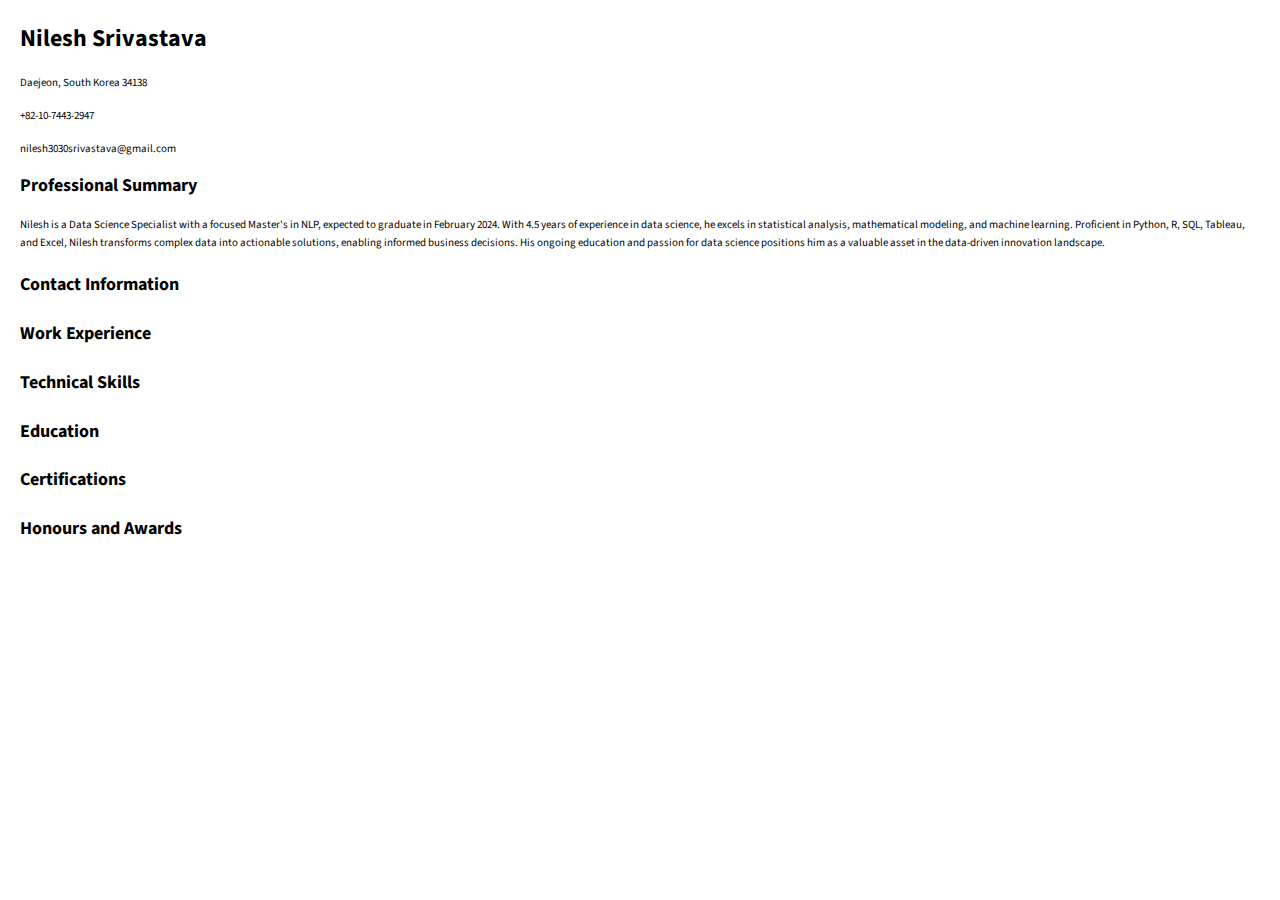
==== index.html @ df59e517 "Comitting the 1st draft" ====
<!DOCTYPE html>
<html lang="en">
<head>
    <meta charset="UTF-8">
    <meta name="viewport" content="width=device-width, initial-scale=1.0">
    <title>About Me - Nilesh Srivastava</title>
    <link href="https://fonts.googleapis.com/css?family=Source+Sans+Pro&display=swap" rel="stylesheet">
    <style>
        body {
            font-family: 'Source Sans Pro', sans-serif;
            font-size: 11px;
            line-height: 1.6;
            margin: 20px;
        }

        h1 {
            font-size: 24px;
        }

        h2 {
            font-size: 18px;
        }

        p {
            margin-bottom: 15px;
        }

        .contact-info {
            margin-top: 20px;
        }

        .work-experience {
            margin-top: 20px;
        }

        .technical-skills {
            margin-top: 20px;
        }

        .education {
            margin-top: 20px;
        }

        .certifications {
            margin-top: 20px;
        }

        .honours-awards {
            margin-top: 20px;
        }
    </style>
</head>
<body>
    <h1>Nilesh Srivastava</h1>
    <p>Daejeon, South Korea 34138</p>
    <p>+82-10-7443-2947</p>
    <p>nilesh3030srivastava@gmail.com</p>

    <h2>Professional Summary</h2>
    <p>Nilesh is a Data Science Specialist with a focused Master's in NLP, expected to graduate in February 2024. With 4.5 years of experience in data science, he excels in statistical analysis, mathematical modeling, and machine learning. Proficient in Python, R, SQL, Tableau, and Excel, Nilesh transforms complex data into actionable solutions, enabling informed business decisions. His ongoing education and passion for data science positions him as a valuable asset in the data-driven innovation landscape.</p>

    <div class="contact-info">
        <h2>Contact Information</h2>
        <!-- Add your contact information here -->
    </div>

    <div class="work-experience">
        <h2>Work Experience</h2>
        <!-- Add your work experience details here -->
    </div>

    <div class="technical-skills">
        <h2>Technical Skills</h2>
        <!-- Add your technical skills here -->
    </div>

    <div class="education">
        <h2>Education</h2>
        <!-- Add your education details here -->
    </div>

    <div class="certifications">
        <h2>Certifications</h2>
        <!-- Add your certifications here -->
    </div>

    <div class="honours-awards">
        <h2>Honours and Awards</h2>
        <!-- Add your honours and awards here -->
    </div>
</body>
</html>
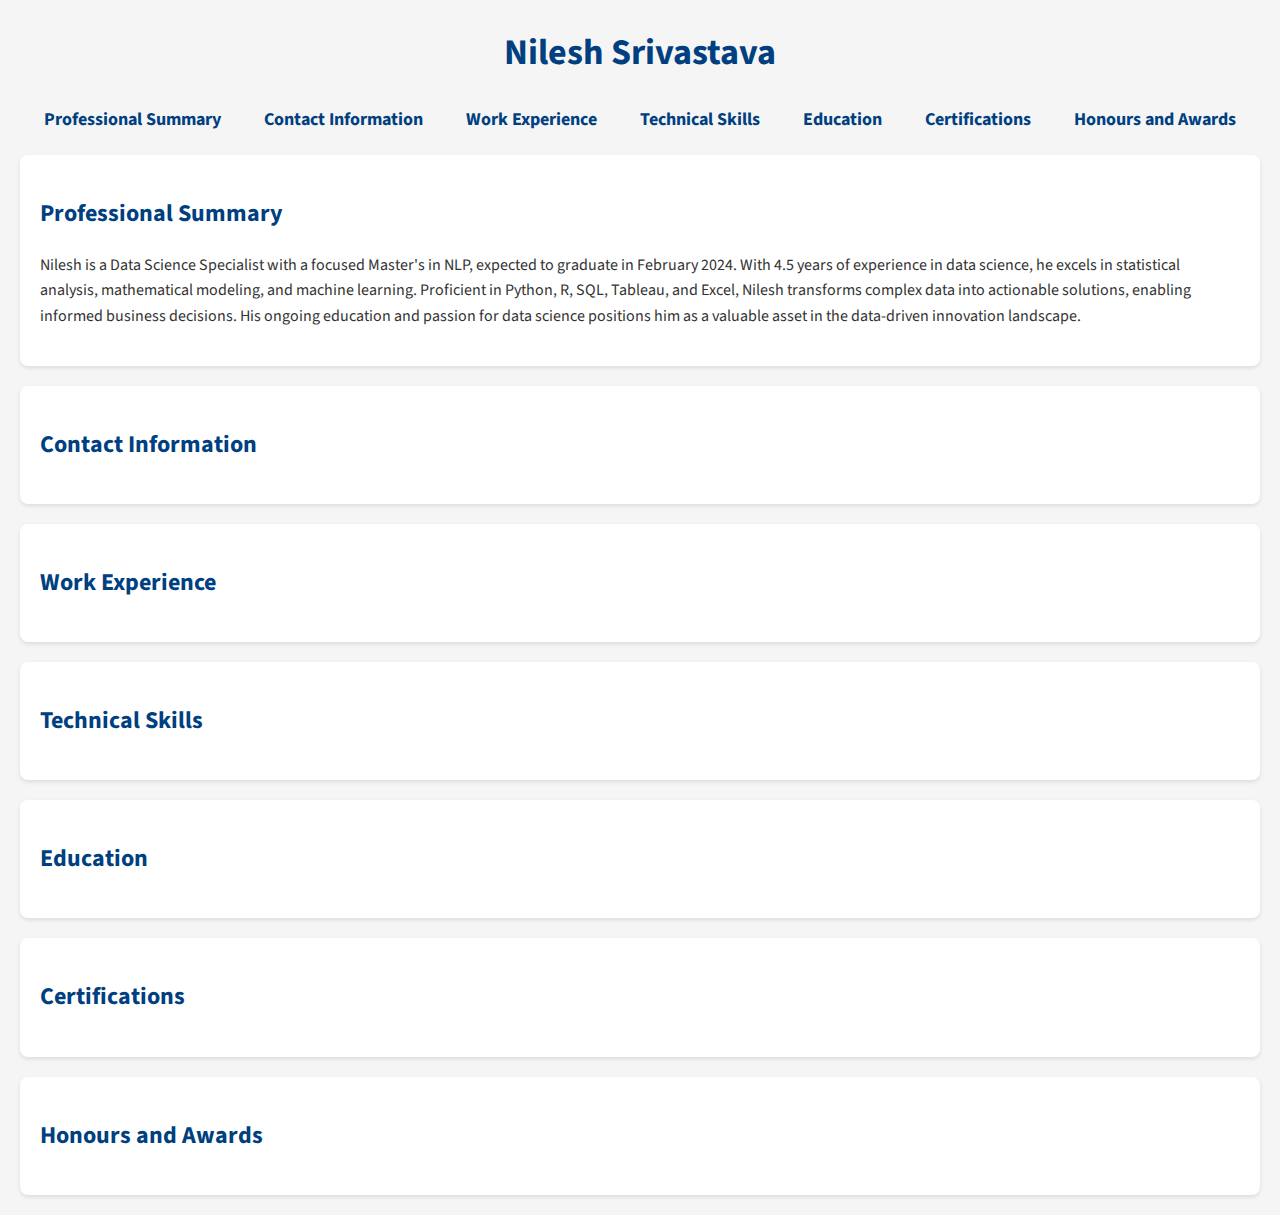
==== commit 813101b5: "Update index.html" ====
--- a/index.html
+++ b/index.html
@@ -8,85 +8,95 @@
     <style>
         body {
             font-family: 'Source Sans Pro', sans-serif;
-            font-size: 11px;
+            font-size: 16px;
             line-height: 1.6;
             margin: 20px;
+            background-color: #f5f5f5;
+            color: #333;
         }
 
         h1 {
-            font-size: 24px;
+            font-size: 36px;
+            color: #004080;
+            text-align: center;
+        }
+
+        nav {
+            margin-top: 20px;
+            text-align: center;
+        }
+
+        nav a {
+            text-decoration: none;
+            color: #004080;
+            margin: 0 20px;
+            font-size: 18px;
+            font-weight: bold;
+        }
+
+        nav a:hover {
+            color: #007acc;
+        }
+
+        section {
+            margin-top: 20px;
+            background-color: #fff;
+            padding: 20px;
+            border-radius: 8px;
+            box-shadow: 0 2px 4px rgba(0, 0, 0, 0.1);
         }
 
         h2 {
-            font-size: 18px;
-        }
-
-        p {
-            margin-bottom: 15px;
-        }
-
-        .contact-info {
-            margin-top: 20px;
-        }
-
-        .work-experience {
-            margin-top: 20px;
-        }
-
-        .technical-skills {
-            margin-top: 20px;
-        }
-
-        .education {
-            margin-top: 20px;
-        }
-
-        .certifications {
-            margin-top: 20px;
-        }
-
-        .honours-awards {
-            margin-top: 20px;
+            color: #004080;
         }
     </style>
 </head>
 <body>
     <h1>Nilesh Srivastava</h1>
-    <p>Daejeon, South Korea 34138</p>
-    <p>+82-10-7443-2947</p>
-    <p>nilesh3030srivastava@gmail.com</p>
 
-    <h2>Professional Summary</h2>
-    <p>Nilesh is a Data Science Specialist with a focused Master's in NLP, expected to graduate in February 2024. With 4.5 years of experience in data science, he excels in statistical analysis, mathematical modeling, and machine learning. Proficient in Python, R, SQL, Tableau, and Excel, Nilesh transforms complex data into actionable solutions, enabling informed business decisions. His ongoing education and passion for data science positions him as a valuable asset in the data-driven innovation landscape.</p>
+    <nav>
+        <a href="#professional-summary">Professional Summary</a>
+        <a href="#contact-information">Contact Information</a>
+        <a href="#work-experience">Work Experience</a>
+        <a href="#technical-skills">Technical Skills</a>
+        <a href="#education">Education</a>
+        <a href="#certifications">Certifications</a>
+        <a href="#honours-awards">Honours and Awards</a>
+    </nav>
 
-    <div class="contact-info">
+    <section id="professional-summary">
+        <h2>Professional Summary</h2>
+        <p>Nilesh is a Data Science Specialist with a focused Master's in NLP, expected to graduate in February 2024. With 4.5 years of experience in data science, he excels in statistical analysis, mathematical modeling, and machine learning. Proficient in Python, R, SQL, Tableau, and Excel, Nilesh transforms complex data into actionable solutions, enabling informed business decisions. His ongoing education and passion for data science positions him as a valuable asset in the data-driven innovation landscape.</p>
+    </section>
+
+    <section id="contact-information">
         <h2>Contact Information</h2>
         <!-- Add your contact information here -->
-    </div>
+    </section>
 
-    <div class="work-experience">
+    <section id="work-experience">
         <h2>Work Experience</h2>
         <!-- Add your work experience details here -->
-    </div>
+    </section>
 
-    <div class="technical-skills">
+    <section id="technical-skills">
         <h2>Technical Skills</h2>
         <!-- Add your technical skills here -->
-    </div>
+    </section>
 
-    <div class="education">
+    <section id="education">
         <h2>Education</h2>
         <!-- Add your education details here -->
-    </div>
+    </section>
 
-    <div class="certifications">
+    <section id="certifications">
         <h2>Certifications</h2>
         <!-- Add your certifications here -->
-    </div>
+    </section>
 
-    <div class="honours-awards">
+    <section id="honours-awards">
         <h2>Honours and Awards</h2>
         <!-- Add your honours and awards here -->
-    </div>
+    </section>
 </body>
 </html>
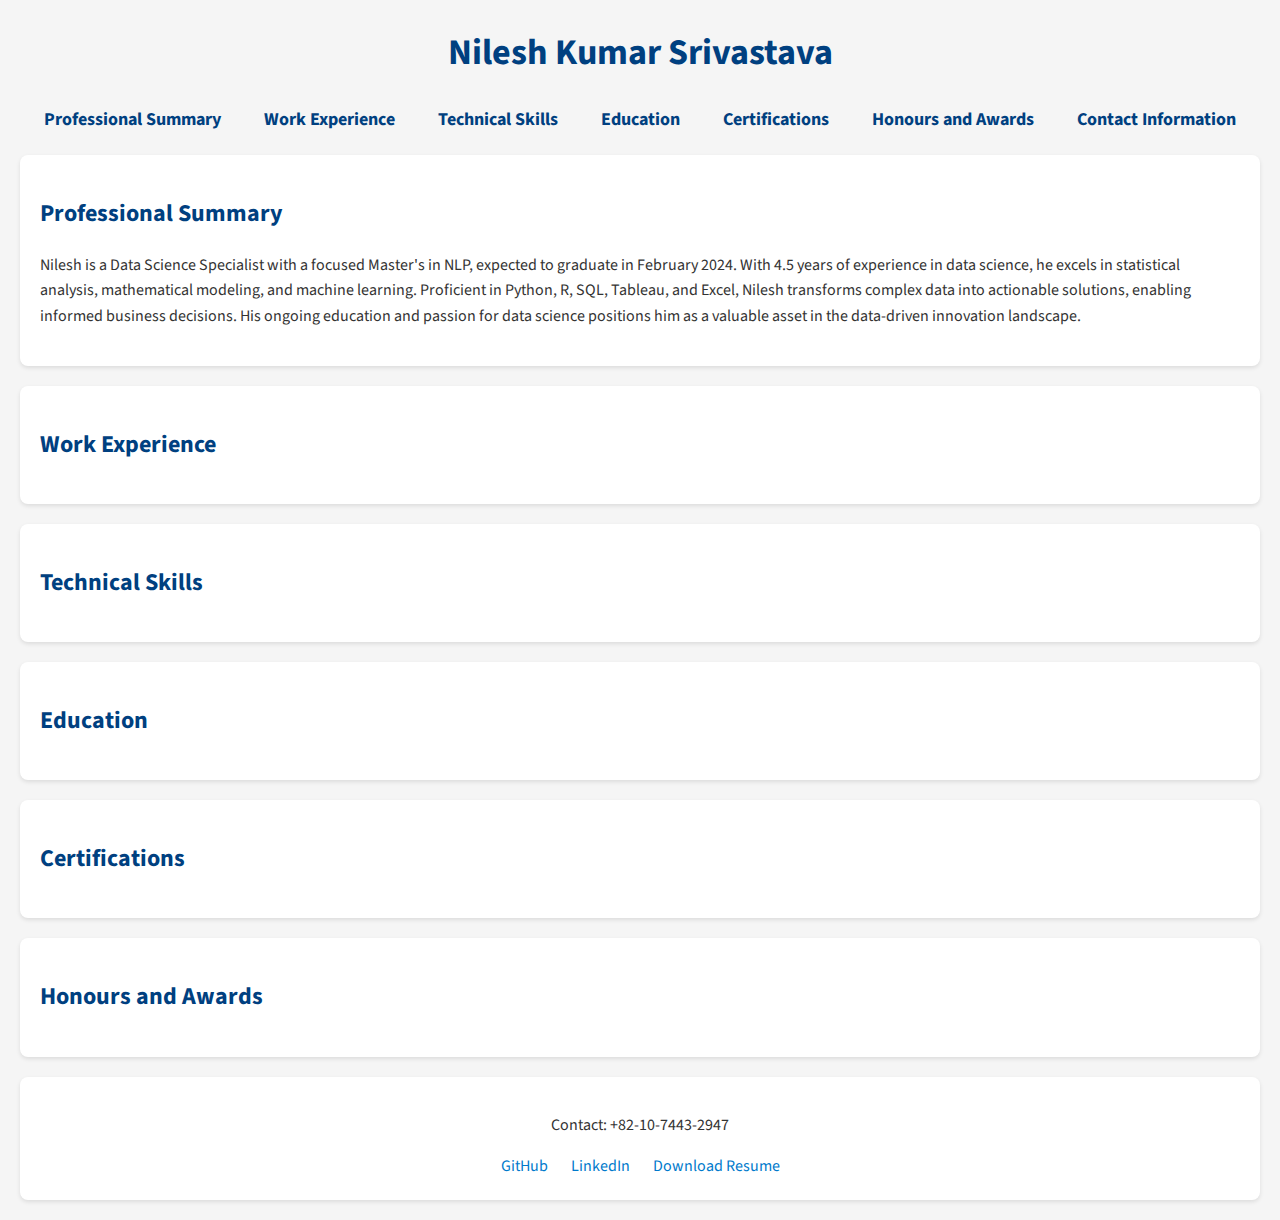
==== commit 373f9714: "Update index.html" ====
--- a/index.html
+++ b/index.html
@@ -49,29 +49,40 @@
         h2 {
             color: #004080;
         }
+
+        .contact-info {
+            text-align: center;
+            margin-top: 10px;
+        }
+
+        .contact-info a {
+            text-decoration: none;
+            color: #007acc;
+            margin: 0 10px;
+            font-size: 16px;
+        }
+
+        .contact-info a:hover {
+            text-decoration: underline;
+        }
     </style>
 </head>
 <body>
-    <h1>Nilesh Srivastava</h1>
+    <h1>Nilesh Kumar Srivastava</h1>
 
     <nav>
         <a href="#professional-summary">Professional Summary</a>
-        <a href="#contact-information">Contact Information</a>
         <a href="#work-experience">Work Experience</a>
         <a href="#technical-skills">Technical Skills</a>
         <a href="#education">Education</a>
         <a href="#certifications">Certifications</a>
         <a href="#honours-awards">Honours and Awards</a>
+        <a href="#contact-information">Contact Information</a>
     </nav>
 
     <section id="professional-summary">
         <h2>Professional Summary</h2>
         <p>Nilesh is a Data Science Specialist with a focused Master's in NLP, expected to graduate in February 2024. With 4.5 years of experience in data science, he excels in statistical analysis, mathematical modeling, and machine learning. Proficient in Python, R, SQL, Tableau, and Excel, Nilesh transforms complex data into actionable solutions, enabling informed business decisions. His ongoing education and passion for data science positions him as a valuable asset in the data-driven innovation landscape.</p>
-    </section>
-
-    <section id="contact-information">
-        <h2>Contact Information</h2>
-        <!-- Add your contact information here -->
     </section>
 
     <section id="work-experience">
@@ -98,5 +109,14 @@
         <h2>Honours and Awards</h2>
         <!-- Add your honours and awards here -->
     </section>
+
+    <section id="contact-information">
+        <div class="contact-info">
+            <p>Contact: +82-10-7443-2947</p>
+            <a href="https://github.com/nilesh3030" target="_blank">GitHub</a>
+            <a href="https://linkedin.com/in/nilesh3030" target="_blank">LinkedIn</a>
+            <a href="link-to-resume.pdf" download>Download Resume</a>
+        </div>
+    </section>
 </body>
 </html>
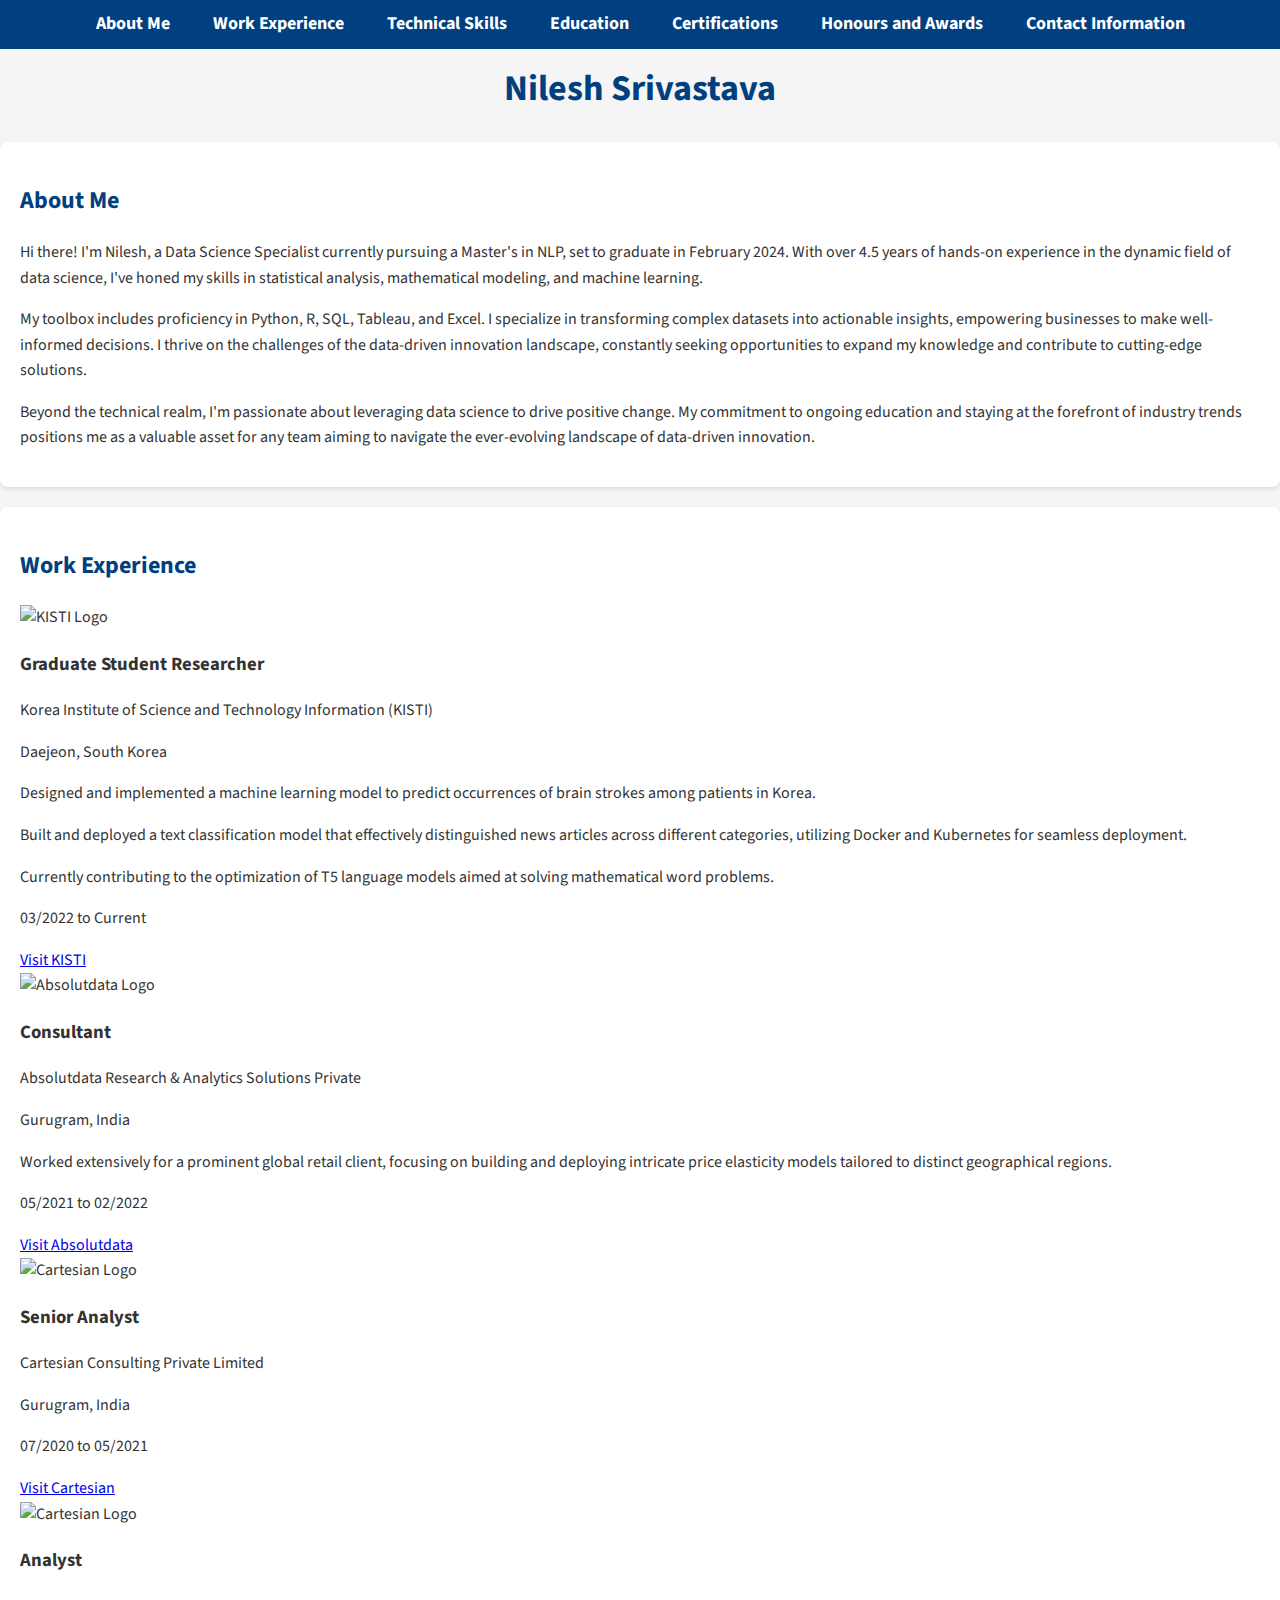
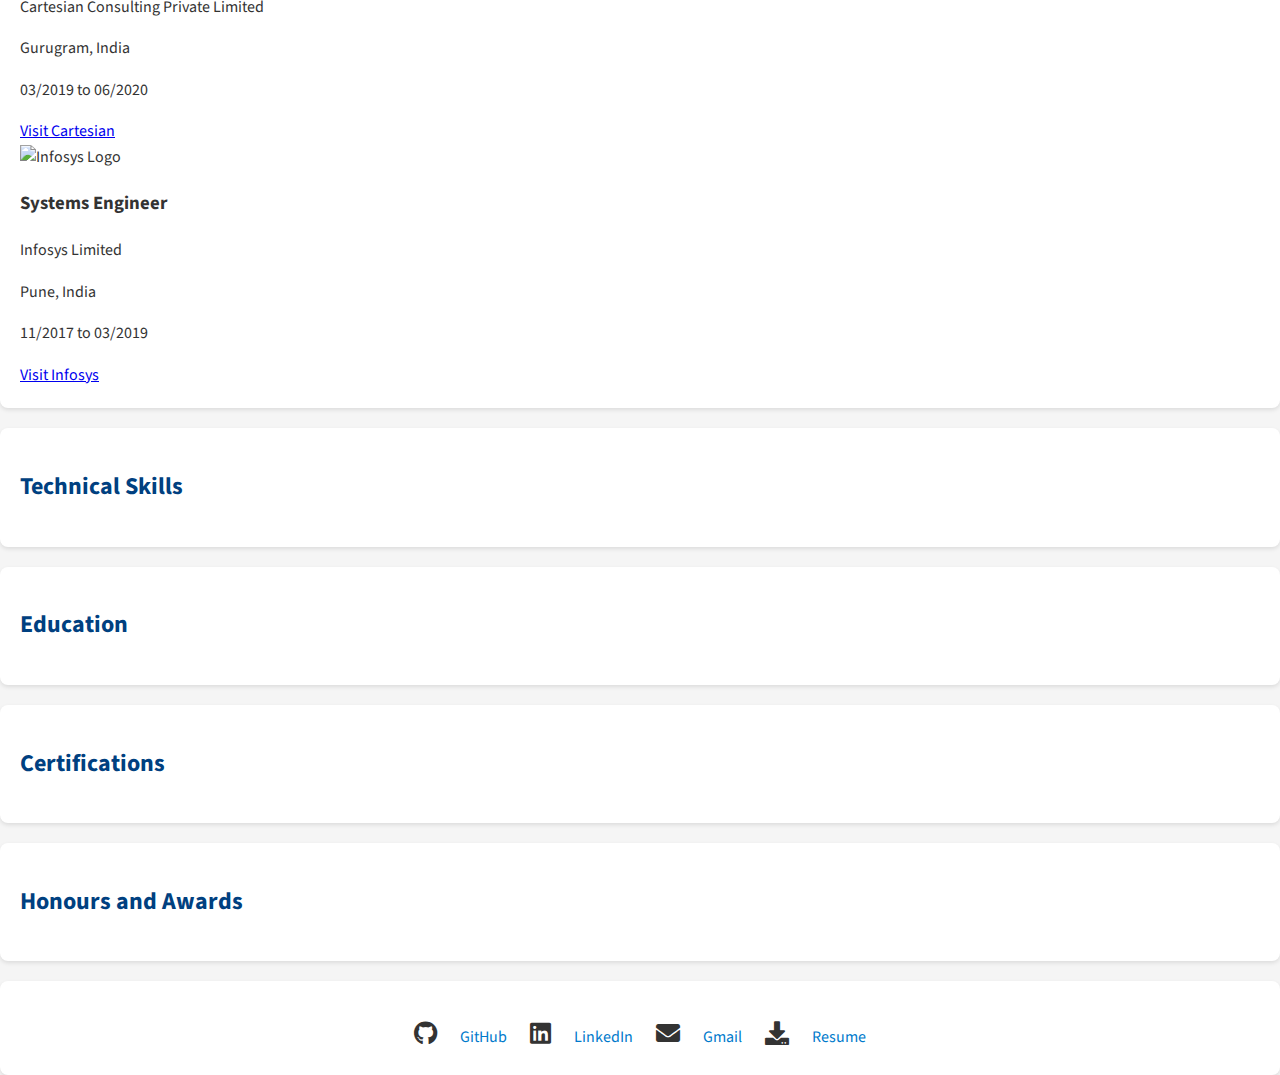
==== commit f06450d4: "Update index.html" ====
--- a/index.html
+++ b/index.html
@@ -3,39 +3,46 @@
 <head>
     <meta charset="UTF-8">
     <meta name="viewport" content="width=device-width, initial-scale=1.0">
-    <title>About Me - Nilesh Srivastava</title>
     <link href="https://fonts.googleapis.com/css?family=Source+Sans+Pro&display=swap" rel="stylesheet">
+    <link rel="stylesheet" href="https://cdnjs.cloudflare.com/ajax/libs/font-awesome/5.15.3/css/all.min.css">
     <style>
         body {
             font-family: 'Source Sans Pro', sans-serif;
             font-size: 16px;
             line-height: 1.6;
-            margin: 20px;
+            margin: 0;
             background-color: #f5f5f5;
             color: #333;
         }
 
+        header {
+            position: fixed;
+            top: 0;
+            left: 0;
+            width: 100%;
+            background-color: #004080;
+            padding: 10px 0;
+            text-align: center;
+            z-index: 1000;
+        }
+
+        header a {
+            text-decoration: none;
+            color: #fff;
+            margin: 0 20px;
+            font-size: 18px;
+            font-weight: bold;
+        }
+
+        header a:hover {
+            text-decoration: underline;
+        }
+
         h1 {
+            margin-top: 60px;
             font-size: 36px;
             color: #004080;
             text-align: center;
-        }
-
-        nav {
-            margin-top: 20px;
-            text-align: center;
-        }
-
-        nav a {
-            text-decoration: none;
-            color: #004080;
-            margin: 0 20px;
-            font-size: 18px;
-            font-weight: bold;
-        }
-
-        nav a:hover {
-            color: #007acc;
         }
 
         section {
@@ -65,29 +72,97 @@
         .contact-info a:hover {
             text-decoration: underline;
         }
+
+        .icons {
+            font-size: 24px;
+            margin: 10px;
+        }
     </style>
 </head>
 <body>
-    <h1>Nilesh Kumar Srivastava</h1>
-
-    <nav>
-        <a href="#professional-summary">Professional Summary</a>
+    <header>
+        <a href="#about-me">About Me</a>
         <a href="#work-experience">Work Experience</a>
         <a href="#technical-skills">Technical Skills</a>
         <a href="#education">Education</a>
         <a href="#certifications">Certifications</a>
         <a href="#honours-awards">Honours and Awards</a>
         <a href="#contact-information">Contact Information</a>
-    </nav>
-
-    <section id="professional-summary">
-        <h2>Professional Summary</h2>
-        <p>Nilesh is a Data Science Specialist with a focused Master's in NLP, expected to graduate in February 2024. With 4.5 years of experience in data science, he excels in statistical analysis, mathematical modeling, and machine learning. Proficient in Python, R, SQL, Tableau, and Excel, Nilesh transforms complex data into actionable solutions, enabling informed business decisions. His ongoing education and passion for data science positions him as a valuable asset in the data-driven innovation landscape.</p>
+    </header>
+
+    <h1>Nilesh Srivastava</h1>
+
+    <section id="about-me">
+        <h2>About Me</h2>
+        <p>
+            Hi there! I'm Nilesh, a Data Science Specialist currently pursuing a Master's in NLP, set to graduate in February 2024. With over 4.5 years of hands-on experience in the dynamic field of data science, I've honed my skills in statistical analysis, mathematical modeling, and machine learning.
+        </p>
+        <p>
+            My toolbox includes proficiency in Python, R, SQL, Tableau, and Excel. I specialize in transforming complex datasets into actionable insights, empowering businesses to make well-informed decisions. I thrive on the challenges of the data-driven innovation landscape, constantly seeking opportunities to expand my knowledge and contribute to cutting-edge solutions.
+        </p>
+        <p>
+            Beyond the technical realm, I'm passionate about leveraging data science to drive positive change. My commitment to ongoing education and staying at the forefront of industry trends positions me as a valuable asset for any team aiming to navigate the ever-evolving landscape of data-driven innovation.
+        </p>
     </section>
 
     <section id="work-experience">
         <h2>Work Experience</h2>
-        <!-- Add your work experience details here -->
+        <!-- Korea Institute of Science and Technology Information (KISTI) -->
+        <div class="job">
+            <img src="logos/kisti.png" alt="KISTI Logo" width="50px" height="50px">
+            <h3>Graduate Student Researcher</h3>
+            <p>Korea Institute of Science and Technology Information (KISTI)</p>
+            <p>Daejeon, South Korea</p>
+            <p>Designed and implemented a machine learning model to predict occurrences of brain strokes among patients in Korea.</p>
+            <p>Built and deployed a text classification model that effectively distinguished news articles across different categories, utilizing Docker and Kubernetes for seamless deployment.</p>
+            <p>Currently contributing to the optimization of T5 language models aimed at solving mathematical word problems.</p>
+            <p>03/2022 to Current</p>
+            <a href="https://www.kisti.re.kr" target="_blank">Visit KISTI</a>
+        </div>
+    
+        <!-- Absolutdata Research & Analytics Solutions -->
+        <div class="job">
+            <img src="logos/Absolutdata.png" alt="Absolutdata Logo" width="50px" height="50px">
+            <h3>Consultant</h3>
+            <p>Absolutdata Research & Analytics Solutions Private</p>
+            <p>Gurugram, India</p>
+            <p>Worked extensively for a prominent global retail client, focusing on building and deploying intricate price elasticity models tailored to distinct geographical regions.</p>
+            <p>05/2021 to 02/2022</p>
+            <a href="https://www.absolutdata.com" target="_blank">Visit Absolutdata</a>
+        </div>
+    
+        <!-- Cartesian Consulting Private Limited (Senior Analyst) -->
+        <div class="job">
+            <img src="logos/cartesian.png" alt="Cartesian Logo" width="50px" height="50px">
+            <h3>Senior Analyst</h3>
+            <p>Cartesian Consulting Private Limited</p>
+            <p>Gurugram, India</p>
+            <!-- Additional job details... -->
+            <p>07/2020 to 05/2021</p>
+            <a href="https://www.cartesianconsulting.com" target="_blank">Visit Cartesian</a>
+        </div>
+    
+        <!-- Cartesian Consulting Private Limited (Analyst) -->
+        <div class="job">
+            <img src="logos/cartesian.png" alt="Cartesian Logo" width="50px" height="50px">
+            <h3>Analyst</h3>
+            <p>Cartesian Consulting Private Limited</p>
+            <p>Gurugram, India</p>
+            <!-- Additional job details... -->
+            <p>03/2019 to 06/2020</p>
+            <a href="https://www.cartesianconsulting.com" target="_blank">Visit Cartesian</a>
+        </div>
+    
+        <!-- Infosys Limited -->
+        <div class="job">
+            <img src="logos/infy.png" alt="Infosys Logo" width="50px" height="50px">
+            <h3>Systems Engineer</h3>
+            <p>Infosys Limited</p>
+            <p>Pune, India</p>
+            <!-- Additional job details... -->
+            <p>11/2017 to 03/2019</p>
+            <a href="https://www.infosys.com" target="_blank">Visit Infosys</a>
+        </div>
     </section>
 
     <section id="technical-skills">
@@ -112,10 +187,14 @@
 
     <section id="contact-information">
         <div class="contact-info">
-            <p>Contact: +82-10-7443-2947</p>
-            <a href="https://github.com/nilesh3030" target="_blank">GitHub</a>
-            <a href="https://linkedin.com/in/nilesh3030" target="_blank">LinkedIn</a>
-            <a href="link-to-resume.pdf" download>Download Resume</a>
+            <i class="icons fab fa-github"></i>
+            <a href="https://github.com/yourusername" target="_blank">GitHub</a>
+            <i class="icons fab fa-linkedin"></i>
+            <a href="https://linkedin.com/in/yourusername" target="_blank">LinkedIn</a>
+            <i class="icons fas fa-envelope"></i>
+            <a href="mailto:nilesh3030srivastava@gmail.com">Gmail</a>
+            <i class="icons fas fa-download"></i>
+            <a href="link-to-resume.pdf" download>Resume</a>
         </div>
     </section>
 </body>
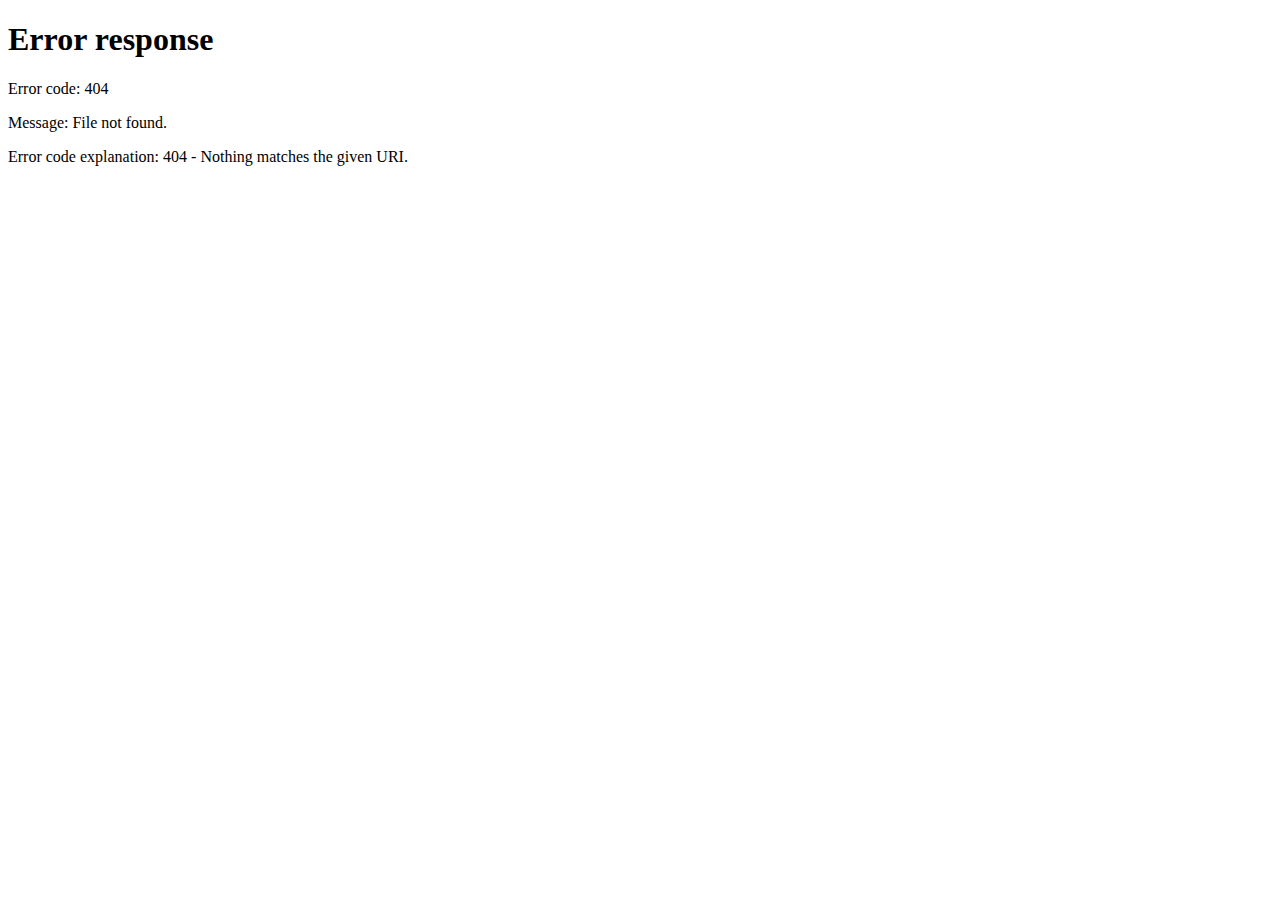
==== commit 0125a1ed: "Update index.html" ====
--- a/index.html
+++ b/index.html
@@ -1,201 +1,14 @@
+<!-- index.html -->
+
 <!DOCTYPE html>
 <html lang="en">
 <head>
     <meta charset="UTF-8">
     <meta name="viewport" content="width=device-width, initial-scale=1.0">
-    <link href="https://fonts.googleapis.com/css?family=Source+Sans+Pro&display=swap" rel="stylesheet">
-    <link rel="stylesheet" href="https://cdnjs.cloudflare.com/ajax/libs/font-awesome/5.15.3/css/all.min.css">
-    <style>
-        body {
-            font-family: 'Source Sans Pro', sans-serif;
-            font-size: 16px;
-            line-height: 1.6;
-            margin: 0;
-            background-color: #f5f5f5;
-            color: #333;
-        }
-
-        header {
-            position: fixed;
-            top: 0;
-            left: 0;
-            width: 100%;
-            background-color: #004080;
-            padding: 10px 0;
-            text-align: center;
-            z-index: 1000;
-        }
-
-        header a {
-            text-decoration: none;
-            color: #fff;
-            margin: 0 20px;
-            font-size: 18px;
-            font-weight: bold;
-        }
-
-        header a:hover {
-            text-decoration: underline;
-        }
-
-        h1 {
-            margin-top: 60px;
-            font-size: 36px;
-            color: #004080;
-            text-align: center;
-        }
-
-        section {
-            margin-top: 20px;
-            background-color: #fff;
-            padding: 20px;
-            border-radius: 8px;
-            box-shadow: 0 2px 4px rgba(0, 0, 0, 0.1);
-        }
-
-        h2 {
-            color: #004080;
-        }
-
-        .contact-info {
-            text-align: center;
-            margin-top: 10px;
-        }
-
-        .contact-info a {
-            text-decoration: none;
-            color: #007acc;
-            margin: 0 10px;
-            font-size: 16px;
-        }
-
-        .contact-info a:hover {
-            text-decoration: underline;
-        }
-
-        .icons {
-            font-size: 24px;
-            margin: 10px;
-        }
-    </style>
+    <meta http-equiv="refresh" content="0; url=aboutme.html">
+    <title>Nilesh Srivastava</title>
 </head>
 <body>
-    <header>
-        <a href="#about-me">About Me</a>
-        <a href="#work-experience">Work Experience</a>
-        <a href="#technical-skills">Technical Skills</a>
-        <a href="#education">Education</a>
-        <a href="#certifications">Certifications</a>
-        <a href="#honours-awards">Honours and Awards</a>
-        <a href="#contact-information">Contact Information</a>
-    </header>
-
-    <h1>Nilesh Srivastava</h1>
-
-    <section id="about-me">
-        <h2>About Me</h2>
-        <p>
-            Hi there! I'm Nilesh, a Data Science Specialist currently pursuing a Master's in NLP, set to graduate in February 2024. With over 4.5 years of hands-on experience in the dynamic field of data science, I've honed my skills in statistical analysis, mathematical modeling, and machine learning.
-        </p>
-        <p>
-            My toolbox includes proficiency in Python, R, SQL, Tableau, and Excel. I specialize in transforming complex datasets into actionable insights, empowering businesses to make well-informed decisions. I thrive on the challenges of the data-driven innovation landscape, constantly seeking opportunities to expand my knowledge and contribute to cutting-edge solutions.
-        </p>
-        <p>
-            Beyond the technical realm, I'm passionate about leveraging data science to drive positive change. My commitment to ongoing education and staying at the forefront of industry trends positions me as a valuable asset for any team aiming to navigate the ever-evolving landscape of data-driven innovation.
-        </p>
-    </section>
-
-    <section id="work-experience">
-        <h2>Work Experience</h2>
-        <!-- Korea Institute of Science and Technology Information (KISTI) -->
-        <div class="job">
-            <img src="logos/kisti.png" alt="KISTI Logo" width="50px" height="50px">
-            <h3>Graduate Student Researcher</h3>
-            <p>Korea Institute of Science and Technology Information (KISTI)</p>
-            <p>Daejeon, South Korea</p>
-            <p>Designed and implemented a machine learning model to predict occurrences of brain strokes among patients in Korea.</p>
-            <p>Built and deployed a text classification model that effectively distinguished news articles across different categories, utilizing Docker and Kubernetes for seamless deployment.</p>
-            <p>Currently contributing to the optimization of T5 language models aimed at solving mathematical word problems.</p>
-            <p>03/2022 to Current</p>
-            <a href="https://www.kisti.re.kr" target="_blank">Visit KISTI</a>
-        </div>
-    
-        <!-- Absolutdata Research & Analytics Solutions -->
-        <div class="job">
-            <img src="logos/Absolutdata.png" alt="Absolutdata Logo" width="50px" height="50px">
-            <h3>Consultant</h3>
-            <p>Absolutdata Research & Analytics Solutions Private</p>
-            <p>Gurugram, India</p>
-            <p>Worked extensively for a prominent global retail client, focusing on building and deploying intricate price elasticity models tailored to distinct geographical regions.</p>
-            <p>05/2021 to 02/2022</p>
-            <a href="https://www.absolutdata.com" target="_blank">Visit Absolutdata</a>
-        </div>
-    
-        <!-- Cartesian Consulting Private Limited (Senior Analyst) -->
-        <div class="job">
-            <img src="logos/cartesian.png" alt="Cartesian Logo" width="50px" height="50px">
-            <h3>Senior Analyst</h3>
-            <p>Cartesian Consulting Private Limited</p>
-            <p>Gurugram, India</p>
-            <!-- Additional job details... -->
-            <p>07/2020 to 05/2021</p>
-            <a href="https://www.cartesianconsulting.com" target="_blank">Visit Cartesian</a>
-        </div>
-    
-        <!-- Cartesian Consulting Private Limited (Analyst) -->
-        <div class="job">
-            <img src="logos/cartesian.png" alt="Cartesian Logo" width="50px" height="50px">
-            <h3>Analyst</h3>
-            <p>Cartesian Consulting Private Limited</p>
-            <p>Gurugram, India</p>
-            <!-- Additional job details... -->
-            <p>03/2019 to 06/2020</p>
-            <a href="https://www.cartesianconsulting.com" target="_blank">Visit Cartesian</a>
-        </div>
-    
-        <!-- Infosys Limited -->
-        <div class="job">
-            <img src="logos/infy.png" alt="Infosys Logo" width="50px" height="50px">
-            <h3>Systems Engineer</h3>
-            <p>Infosys Limited</p>
-            <p>Pune, India</p>
-            <!-- Additional job details... -->
-            <p>11/2017 to 03/2019</p>
-            <a href="https://www.infosys.com" target="_blank">Visit Infosys</a>
-        </div>
-    </section>
-
-    <section id="technical-skills">
-        <h2>Technical Skills</h2>
-        <!-- Add your technical skills here -->
-    </section>
-
-    <section id="education">
-        <h2>Education</h2>
-        <!-- Add your education details here -->
-    </section>
-
-    <section id="certifications">
-        <h2>Certifications</h2>
-        <!-- Add your certifications here -->
-    </section>
-
-    <section id="honours-awards">
-        <h2>Honours and Awards</h2>
-        <!-- Add your honours and awards here -->
-    </section>
-
-    <section id="contact-information">
-        <div class="contact-info">
-            <i class="icons fab fa-github"></i>
-            <a href="https://github.com/yourusername" target="_blank">GitHub</a>
-            <i class="icons fab fa-linkedin"></i>
-            <a href="https://linkedin.com/in/yourusername" target="_blank">LinkedIn</a>
-            <i class="icons fas fa-envelope"></i>
-            <a href="mailto:nilesh3030srivastava@gmail.com">Gmail</a>
-            <i class="icons fas fa-download"></i>
-            <a href="link-to-resume.pdf" download>Resume</a>
-        </div>
-    </section>
+    <p>If you are not redirected, <a href="aboutme.html">click here</a>.</p>
 </body>
 </html>
